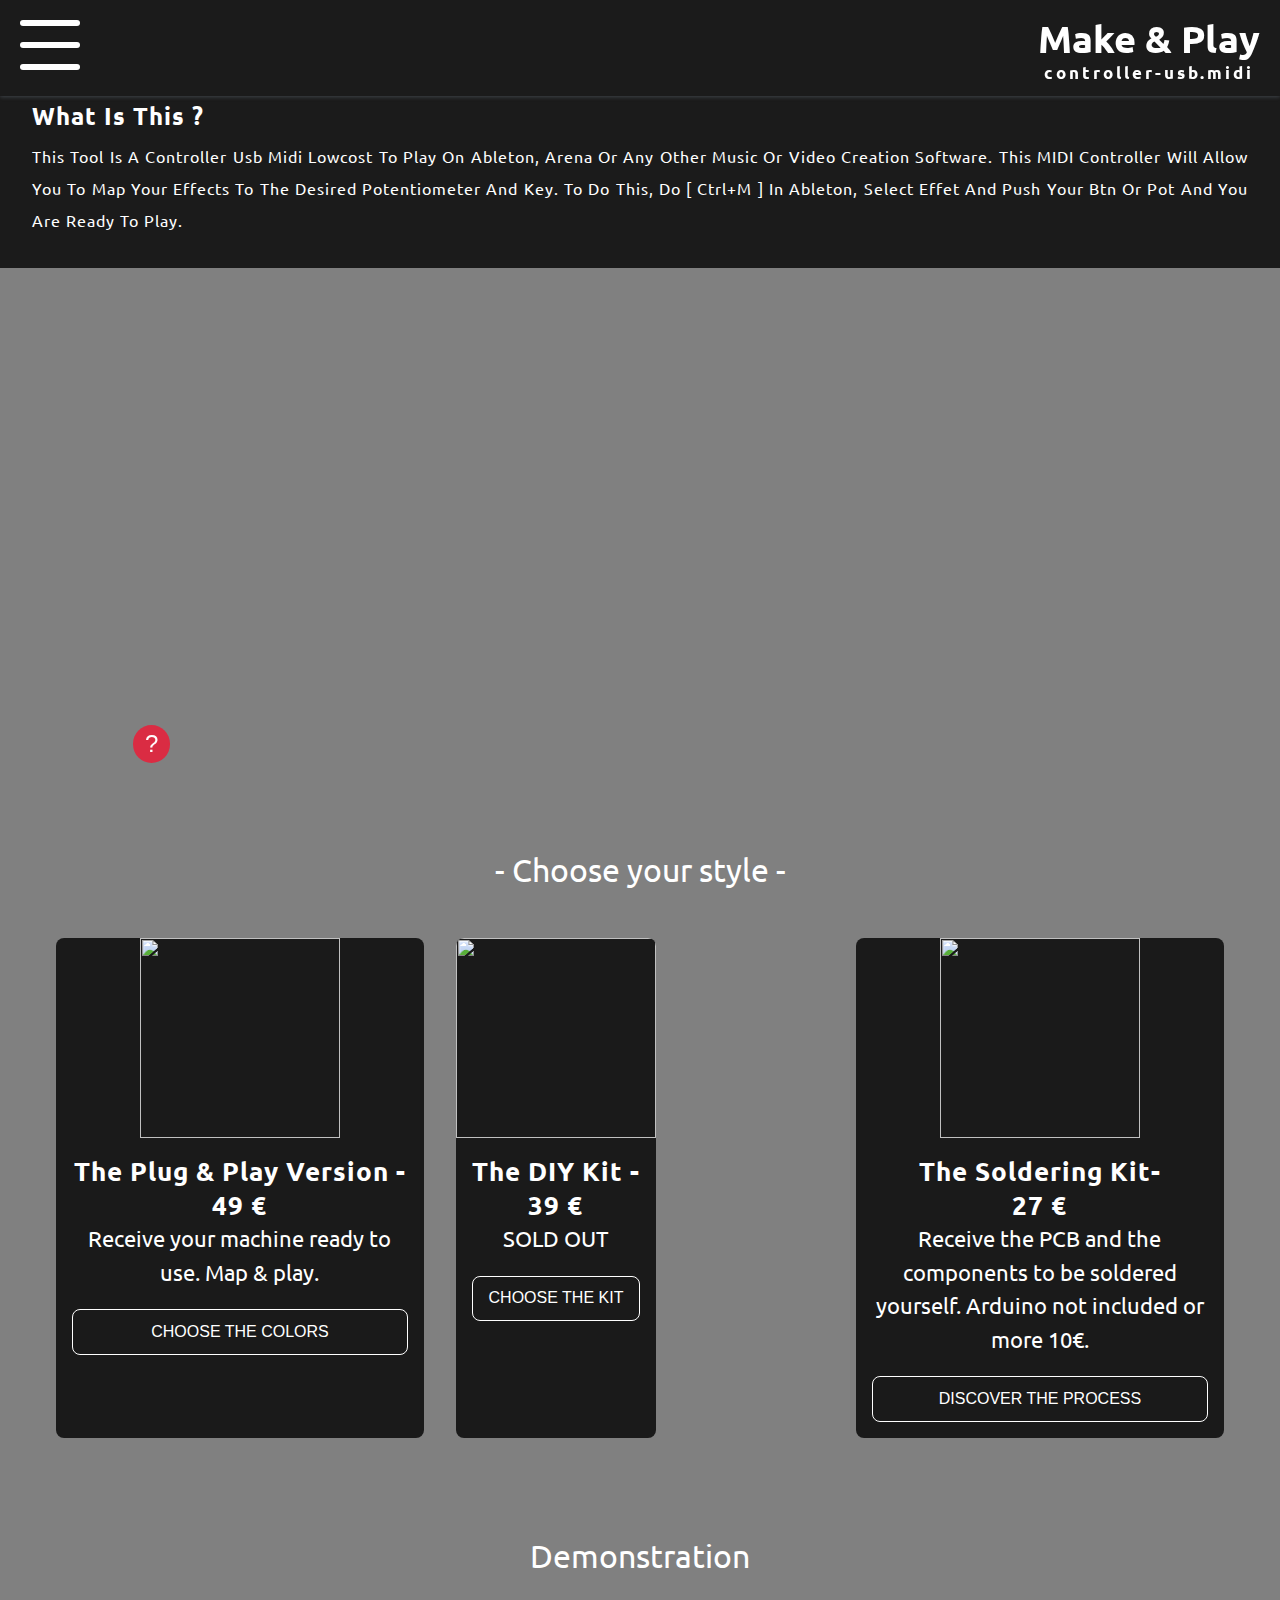
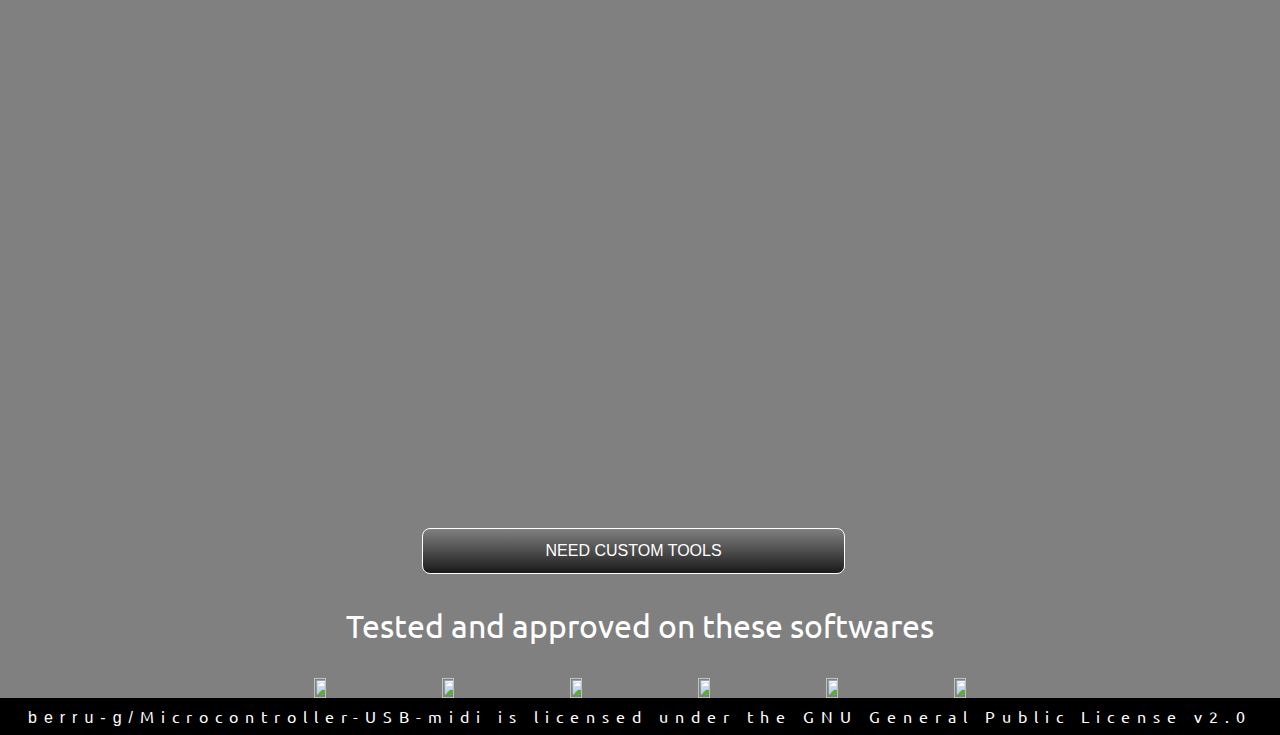
==== index.html @ 0b45d49c "Update index.html" ====
<body>
    <!-- visit me https://berru-g.github.io/Make-Play/
*VIDEO DEMO*in progress* waiting with isaiah ;)
Welcome, FQAQ WYCP VVQR NCAK NQXG ETAR VQIT CRJA JKFF GPOG UUCI GUCP FQVJ GTGC UVGT GIIU LQKP OGJG TGVQ EQPV KPWG VJGC FXGP VWTG JVVR UEQF GRGP KQJN CWVT GRGP RQCA IRB
a clue: [2:4]
or Visit me Github & follow me. /berru-g
-->
    <head>
        <meta charset="UTF-8">
        <title>Make & Play </title>
        <link rel="shortcut icon" href="https://github.com/berru-g/Make-Play/blob/main/src/iconm&p.png?raw=true" />
        <link rel="stylesheet" href="index.css">
    </head>
    <nav>
        <div class="navbar">
            <div class="container nav-container">
                <input class="checkbox" type="checkbox" name="" id="" />
                <div class="hamburger-lines">
                    <span class="line line1"></span>
                    <span class="line line2"></span>
                    <span class="line line3"></span>
                </div>
                <div class="logo">
                    <h2>Make & Play</h2>
                    <h6>controller-usb.midi</h6>
                </div>
                <div class="menu-items">
                    <li><a href="https://github.com/berru-g/Microcontroller-USB-midi/tree/main/Projet-dod-berru">Tools</a></li>
                    <li><a href="https://berru-g.github.io/Make-play-PLAN/">Plans</a></li>
                    <li><a href="https://github.com/berru-g/Microcontroller-USB-midi/pulls">Help me</a></li>
                    <li><a href="#">     </a></li>
                    <li><a href="https://www.tindie.com/products/makeandplay/controller-midi-usb-pcb-kit-or-full-assembly/">Buy via Tindie store</a></li>
                    <li><a href="#">    </a></li>
                    <li><a href="https://www.gnu.org/licenses/old-licenses/gpl-2.0.html">License</a></li>
                    <li><h5>Copyright© Free Software Foundation.</h5></li>
                </div>
            </div>
        </div>
    </nav>
    <div id="presentation">
        <h2 class="intro_title">What is this ?</h2>
        <p class="intro_text">This tool is a controller usb midi lowcost To play on Ableton, Arena or any other music or video creation software.
This MIDI controller will allow you to map your effects to the desired potentiometer and key.
To do this, do [ ctrl+m ] in Ableton, select effet and push your btn or pot and you are ready to play.
        </p>
    </div>
    <div class="sketchfab-embed-wrapper"> <iframe title="        Look at me, turn me, look that style" frameborder="0" allowfullscreen mozallowfullscreen="true" webkitallowfullscreen="true" allow="autoplay; fullscreen; xr-spatial-tracking" xr-spatial-tracking execution-while-out-of-viewport
            execution-while-not-rendered web-share src="https://sketchfab.com/models/e0c4d6fe17a84ecf83df3183d35f394a/embed?autostart=1"> </iframe>
        <p style="font-size: 13px; font-weight: normal; margin: 5px; color: #1b1b1b;"> </p>
    </div>
    <div class="main">
        <span class="tooltip " data-tooltip="A technical problem, a question? Do not hesitate to write us. Our after-sales service will respond to you within 24h. Thank you for your trust. 🖐"><a href="mailto:lea-bruger@outlook.com">?</a></span>
        <h1>- Choose your style -</h1>
        <ul class="cards">
            <li class="cards_item">
                <div class="card">
                    <div class="card_image"><img src="https://github.com/berru-g/Make-Play/blob/main/src/closed.gif?raw=true"></div>
                    <div class="card_content">
                        <h2 class="card_title">The plug & play version - <br>49 €<br></h2>
                        <p class="card_text"> Receive your machine ready to use. Map & play. </p>
                        <a href="https://www.tindie.com/products/makeandplay/controller-midi-usb-pcb-kit-or-full-assembly/"><button class="btn card_btn">choose the colors</button></a>
                    </div>
                </div>
            </li>
            <li class="cards_item">
                <div class="card">
                    <div class="card_image"><img src="https://github.com/berru-g/Make-Play/blob/main/src/dod.gif?raw=true"></div>
                    <div class="card_content">
                        <h2 class="card_title">The DIY kit - <br>39 €<br></h2>
                        <p class="card_text"> SOLD OUT </p>
                        <a href="https://www.tindie.com/products/makeandplay/controller-midi-usb-pcb-kit-or-full-assembly/"><button class="btn card_btn">choose the kit</button></a>
                    </div>
                </div>
            </li>
            <li class="cards_item">
                <div class="card">
                    <div class="card_image"><img src="https://github.com/berru-g/Make-Play/blob/main/src/PCB3D.gif?raw=true"></div>
                    <div class="card_content">
                        <h2 class="card_title">The soldering kit- <br>27 €<br></h2>
                        <p class="card_text">Receive the PCB and the components to be soldered yourself. Arduino not included or more 10€. </p>
                        <a href="https://www.tindie.com/products/makeandplay/controller-midi-usb-pcb-kit-or-full-assembly/"><button class="btn card_btn">discover the process</button></a>
                    </div>
                </div>
            </li>
        </ul>
    </div>
    <h1>Demonstration</h1>
    <iframe width="80%" height="auto" src="https://youtu.be/2Fws0yvWpqk" title="YouTube video demo" frameborder="0" allow="accelerometer; autoplay; clipboard-write; encrypted-media; gyroscope; picture-in-picture" allowfullscreen></iframe>
    <button class="custom-btn">need custom tools</div><a href="https://www.tindie.com/store/makeandplay/"></button></a>

    <h1>Tested and approved on these softwares</h1>
    <div id="software">
        <img id="soft" width="10%" src="https://upload.wikimedia.org/wikipedia/fr/0/06/NewAbletonLogo.png" />
        <img id="soft" width="10%" src="https://ih1.redbubble.net/image.2945147298.2832/poster,504x498,f8f8f8-pad,600x600,f8f8f8.jpg" />
        
            <img id="soft" width="10%" src="https://m.thaiware.com/upload_misc/shop/2021_10/thumbnails/2257_2110081125394f.png" />
        
        <img id="soft" width="10%" src="https://upload.wikimedia.org/wikipedia/commons/b/bf/Ableton_Live_logo.png" />
        <img id="soft" width="10%" src="https://i.redd.it/meg6nawssnb01.jpg" />
        <img id="soft" width="10%" src="https://encrypted-tbn0.gstatic.com/images?q=tbn:ANd9GcQCqOoFJtw9Eh6LcCaWXtm2DPwe6-MV_OSCUXjBqGaUQ2K_G8reVAY1SOLlAxvX_Y5poqk&usqp=CAU" />
    </div>
</body>
<footer>
    <p><a href="https://www.github.com/berru-g">berru-g/</a>Microcontroller-USB-midi is licensed under the GNU General Public License v2.0</p>
</footer>
---- index.css ----
/* menu */

@import url('https://fonts.googleapis.com/css?family=Ubuntu:400,700');
* {
    margin: 0;
    padding: 0;
    box-sizing: border-box;
}

root {
    --text-color: #ffffff;
    --back-color: #808080;
    --hover-color: #e8362c;
    --cards-color: #2473ea;
}

body {
    background-color: #808080;
    font-family: 'ubuntu';
    text-align: center;
}

.container {
    max-width: 1850px;
    width: 100%;
    margin: auto;
}

.navbar {
    width: 100%;
  height:6em;
    box-shadow: 0 1px 4px #92a1b04f;
    z-index: 10;
    background-color: #1b1b1b;
    /*#118ab2*/
    position: fixed;
    top: 0;
    left: 0;
}

.nav-container {
    display: flex;
    justify-content: space-around;
    align-items: center;
    height: 100%;
}

.navbar .menu-items {
    display: flex;
    background-color: #1b1b1b;
}

.navbar .nav-container li {
    list-style: none;
}

.navbar .nav-container a {
    text-decoration: none;
    color: #ffffff;
    background-color: #1b1b1b;
    font-weight: 500;
    font-size: 2.4rem;
    padding: 0.7rem;
}

.navbar .nav-container a:hover {
    color: #ffef00;
}

.nav-container {
    display: block;
    position: relative;
    height: 60px;
}

.nav-container .checkbox {
    position: absolute;
    display: block;
    height: 100px;
    width: 550px;
    top: 20px;
    left: 20px;
    z-index: 5;
    opacity: 0;
    cursor: pointer;
}

.nav-container .hamburger-lines {
    display: block;
    height: 50px;
    width: 60px;
    position: absolute;
    top: 20px;
    left: 20px;
    z-index: 2;
    display: flex;
    flex-direction: column;
    justify-content: space-between;
}

.nav-container .hamburger-lines .line {
    display: block;
    height: 6px;
    width: 100%;
    border-radius: 10px;
    background: white;
}

.nav-container .hamburger-lines .line1 {
    transform-origin: 0% 0%;
    transition: transform 0.4s ease-in-out;
}

.nav-container .hamburger-lines .line2 {
    transition: transform 0.2s ease-in-out;
}

.nav-container .hamburger-lines .line3 {
    transform-origin: 0% 100%;
    transition: transform 0.4s ease-in-out;
}

.navbar .menu-items {
    padding-top: 120px;
    /*    box-shadow: inset 0 0 2000px #ffffff;
*/
    height: 100vh;
    width: 25%;
    transform: translate(-150%);
    display: flex;
    flex-direction: column;
    margin-left: 0px;
    padding-left: -100px;
    transition: transform 0.4s ease-in-out;
    text-align: left;
}

.navbar .menu-items li {
    margin-bottom: 1.2rem;
    font-size: 1.5rem;
    font-weight: 500;
}

.logo {
    position: absolute;
    top: 15px;
    right: 20px;
    font-size: 1.6rem;
    color: white;
}

h6 {
    letter-spacing: 3px;
    margin-top: 0px;
}

.nav-container input[type="checkbox"]:checked~.menu-items {
    transform: translateX(0);
}

.nav-container input[type="checkbox"]:checked~.hamburger-lines .line1 {
    transform: rotate(24deg);
}

.nav-container input[type="checkbox"]:checked~.hamburger-lines .line2 {
    display: none;
}

.nav-container input[type="checkbox"]:checked~.hamburger-lines .line3 {
    transform: rotate(-24deg);
}

.nav-container input[type="checkbox"]:checked~.logo {
     color:grey;
  
}

h5{
  color: grey;
  margin-bottom:90%;
  font-size:0.4em;
  margin-left: 15px;
}
h5:hover{
  color:white;
}
/* -------FIN DU MENU ----------------------------------------------------------------------------*/

#presentation {
    align-items: center;
    Padding: 0.5em;
    margin-top: 60px;
    width: 100%;
    color: #ffffff;
    font-weight: 950;
    letter-spacing: 1px;
    text-transform: capitalize;
    margin: px;
    background-color: #1b1b1b;
    text-align: justify;
    line-height: 2;
    padding: 2em;
    font-weight: 400;
    z-index: 1;
}

iframe {
    margin-top: 0px;
    width: 100%;
    height: 500px;
    z-index: -20;
}

a {
    text-decoration: none;
    color: #fffcfc;
    font-family: 'Gill Sans', 'Gill Sans MT', Calibri, 'Trebuchet MS', sans-serif;
}

a:hover {
    color: #002366;
}

.main {
    max-width: 1200px;
    margin: 50 auto;
    z-index: 15;
}

h1 {
    padding: 1em;
    font-size: 32px;
    font-weight: 400;
    text-align: center;
    color: white;
    font-family: 'Ubuntu';
}

.tooltip {
    position: fixed;
    background: #da2c43;
    padding: 5px 12px;
    margin: 5px;
    font-size: 24px;
    border-radius: 100%;
    color: #FFF;
    left: 10%;
    top: 80%;
    z-index: 4;
}

.tooltip:before,
.tooltip:after {
    position: absolute;
    content: '';
    opacity: 0;
    transition: all 0.4s ease;
}

.tooltip:before {
    border-width: 10px 8px 0 8px;
    border-style: solid;
    border-color: #ffef00;
    border-radius: 50%;
    top: -15px;
    transform: translateY(20px);
}

.tooltip:after {
    content: attr(data-tooltip);
    background: #002366;
    /* background: linear-gradient(to top , #ffd166 10%, #9e9eff 100%);*/
    width: 160px;
    height: 100px;
    font-size: 13px;
    font-weight: 300;
    top: -140px;
    left: -10px;
    padding: 10px;
    border-radius: 5px;
    letter-spacing: 1px;
    transform: translateY(-20px);
}

.tooltip:hover::before,
.tooltip:hover::after {
    opacity: 1;
    transform: translateY(-10px);
}


/*-----problemos or only more 'éà---------*/

img {
    height: 200px;
    max-width: 100%;
    vertical-align: middle;
}

.btn {
    color: #ffffff;
    padding: 0.8rem;
    font-size: 1rem;
    text-transform: uppercase;
    border-radius: 0.5em;
    font-weight: 400;
    display: block;
    width: 100%;
    cursor: pointer;
    border: 1px solid #ffffff;
    background: transparent;
}

.btn:hover {
    background-color: #ffffff1f;
}

.cards {
    display: flex;
    flex-wrap: wrap;
    list-style: none;
    margin: 0;
    padding: 0;
}

.cards_item {
    display: flex;
    padding: 1rem;
}

@media (min-width: 40rem) {
    .cards_item {
        width: 66.66%;
    }
}

@media (min-width: 56rem) {
    .cards_item {
        width: 33.3333%;
    }
}

.card {
    background-color: #1a1a1a;
    border-radius: 0.5em;
    display: flex;
    flex-direction: column;
    overflow: hidden;
}

.card_content {
    padding: 1rem;
    /*        background: linear-gradient(to top #073b4c, #ffd166 40%, #9e9eff 100%);*/
    margin: 0px;
    background-color: transparent;
}

.card_title {
    color: white;
    font-size: 1.6rem;
    font-weight: 700;
    letter-spacing: 1px;
    text-transform: capitalize;
    margin: 0px;
}

.card_text {
    color: #ffffff;
    font-size: 1.4rem;
    line-height: 1.5;
    margin-bottom: 1.25rem;
    font-weight: 400;
}
/* need custom tool ?-----------------------*/
.custom-btn {
  margin-left:33%;
  margin-top:20px;
    color: #ffffff;
    padding: 0.8rem;
    font-size: 1rem;
   cursor: pointer;
    transition: all 0.3s ease;
    position: relative;
    display: inline-block;
    text-transform: uppercase;
    border-radius: 0.5em;
    font-weight: 400;
    display: block;
    width: 33%;
    cursor: pointer;
    border: 1px solid #ffffff;
    background: #1A1A1A;
      background: linear-gradient(0deg, #1A1A1A 0%, transparent 100%);
  overflow: hidden;
  }
.custom-btn:hover {
    text-decoration: none;
    color: #fff;
}
.custom-btn:before {
    position: absolute;
    content: '';
    display: inline-block;
    top: -180px;
    left: 0;
    width: 50px;
    height: 100%;
    background-color: #fff;
    animation: shiny-btn1 3s ease-in-out infinite;
}
.custom-btn:hover{
  opacity: .7;
}
.custom-btn:active{
  box-shadow:  4px 4px 6px 0 rgba(255,255,255,.3),
              -4px -4px 6px 0 rgba(116, 125, 136, .2), 
    inset -4px -4px 6px 0 rgba(255,255,255,.2),
    inset 4px 4px 6px 0 rgba(0, 0, 0, .2);
}
@-webkit-keyframes shiny-btn1 {
    0% { -webkit-transform: scale(0) rotate(45deg); opacity: 0; }
    80% { -webkit-transform: scale(0) rotate(45deg); opacity: 0.5; }
    81% { -webkit-transform: scale(4) rotate(45deg); opacity: 1; }
    100% { -webkit-transform: scale(50) rotate(45deg); opacity: 0; }
}
#software {
    width: 100%;
    display: flex;
    justify-content: center;
}

#soft {
    max-width: 200px;
    height: auto;
}

footer {
    padding: 0.5em;
    text-decoration: wavy;
    width: 100%;
    height: auto;
    position: absolute;
    background-color: black;
    text-align: center;
    color: #fffcfc;
    letter-spacing: 7px;
}


/* penser à commit le custom des stat!
primary : {
    custom_title : Github activity ,
    title_color : "086788" ,
    icon_color : "dd1c1a" ,
    text_color : "06aed5" ,
    bg_color : "fff1d0" , 
    hide_border : "true" ,
    } ,
&custom_title=Github activity&title_color=086788&icon_color=dd1c1a&text_color=06aed5&bg_color=fff1d0&hide_border=true&include_all_commits=true
*/
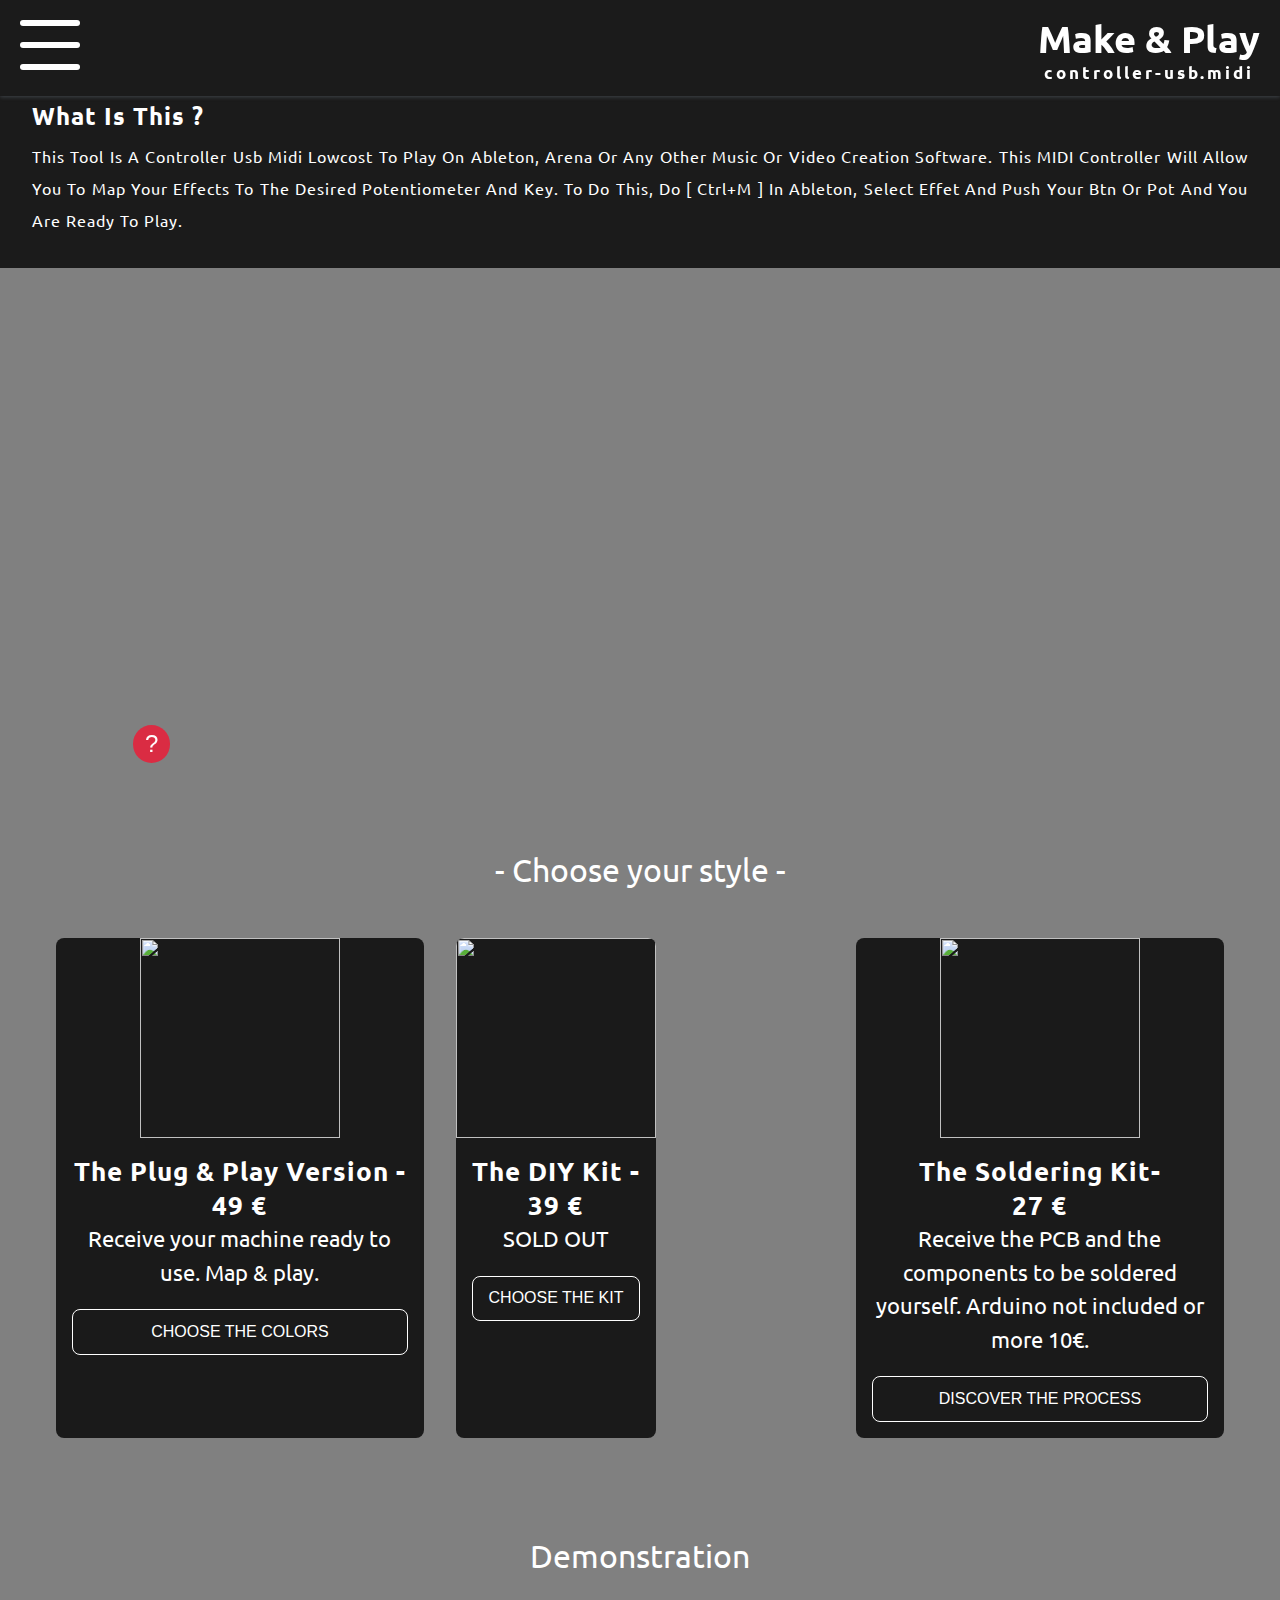
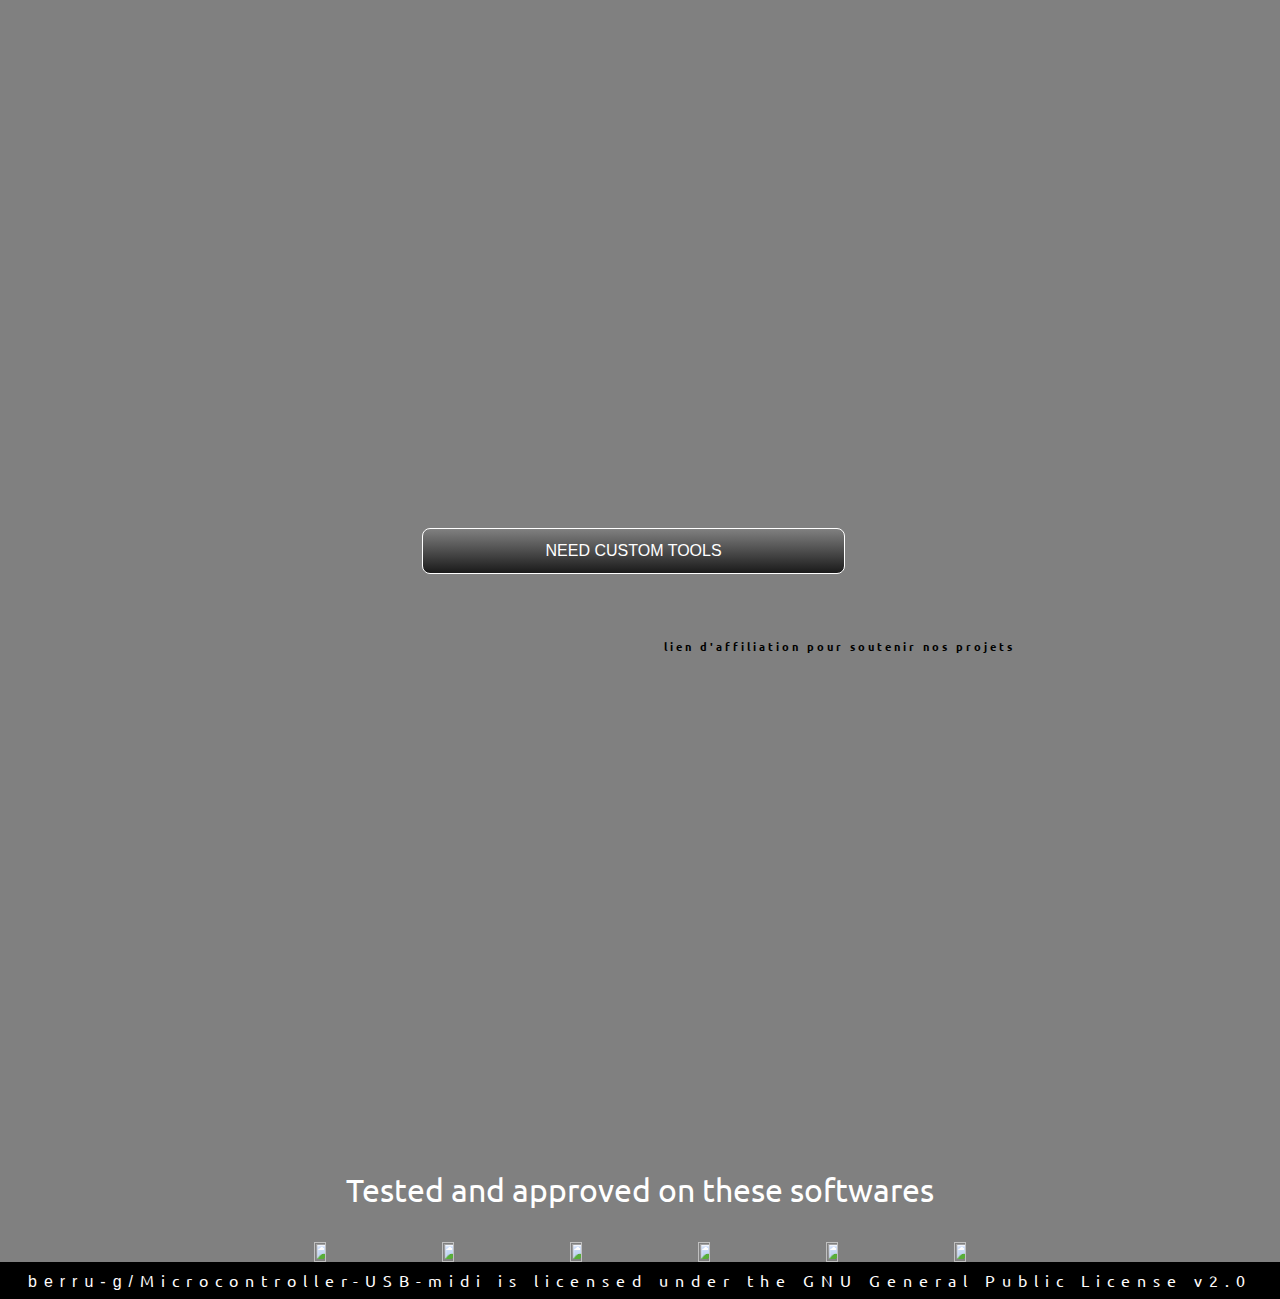
==== commit 184b6171: "Update index.html" ====
--- a/index.html
+++ b/index.html
@@ -85,8 +85,19 @@
         </ul>
     </div>
     <h1>Demonstration</h1>
-    <iframe width="80%" height="auto" src="https://youtu.be/2Fws0yvWpqk" title="YouTube video demo" frameborder="0" allow="accelerometer; autoplay; clipboard-write; encrypted-media; gyroscope; picture-in-picture" allowfullscreen></iframe>
-    <button class="custom-btn">need custom tools</div><a href="https://www.tindie.com/store/makeandplay/"></button></a>
+<iframe width="560" height="315" src="https://www.youtube.com/embed/2Fws0yvWpqk" title="YouTube video player" frameborder="0" allow="accelerometer; autoplay; clipboard-write; encrypted-media; gyroscope; picture-in-picture; web-share" allowfullscreen></iframe>    <button class="custom-btn">need custom tools</div><a href="https://www.tindie.com/store/makeandplay/"></button></a>
+
+<div id="pub">
+    <div>    
+        <iframe src="https://rcm-eu.amazon-adsystem.com/e/cm?o=8&p=20&l=ur1&category=music&banner=09PMJB75SARGF8TWNXR2&f=ifr&linkID=6eea6ab41a9f84f752b45bf88cf15eff&t=makeandplay24-21&tracking_id=makeandplay24-21" width="120" height="90" scrolling="no" border="0" marginwidth="0" style="border:none;" frameborder="0" sandbox="allow-scripts allow-same-origin allow-popups allow-top-navigation-by-user-activation"></iframe>
+    </div>
+
+    <div>    
+        <iframe src="https://rcm-eu.amazon-adsystem.com/e/cm?o=8&p=48&l=ur1&category=music&banner=0VTVSW4BDE2C2N61DWR2&f=ifr&linkID=10938c12329f7ccf47a296447d52373e&t=makeandplay24-21&tracking_id=makeandplay24-21" width="728" height="90" scrolling="no" border="0" marginwidth="0" style="border:none;" frameborder="0" sandbox="allow-scripts allow-same-origin allow-popups allow-top-navigation-by-user-activation"></iframe>
+    </div>
+    <h6>lien d'affiliation pour soutenir nos projets</h6>
+</div>
+
 
     <h1>Tested and approved on these softwares</h1>
     <div id="software">
--- a/index.css
+++ b/index.css
@@ -371,6 +371,12 @@
     margin-bottom: 1.25rem;
     font-weight: 400;
 }
+#pub{
+    display: flex;
+    flex-direction: row;
+    margin-left: 5%;
+    margin-top: 5%;
+}
 /* need custom tool ?-----------------------*/
 .custom-btn {
   margin-left:33%;
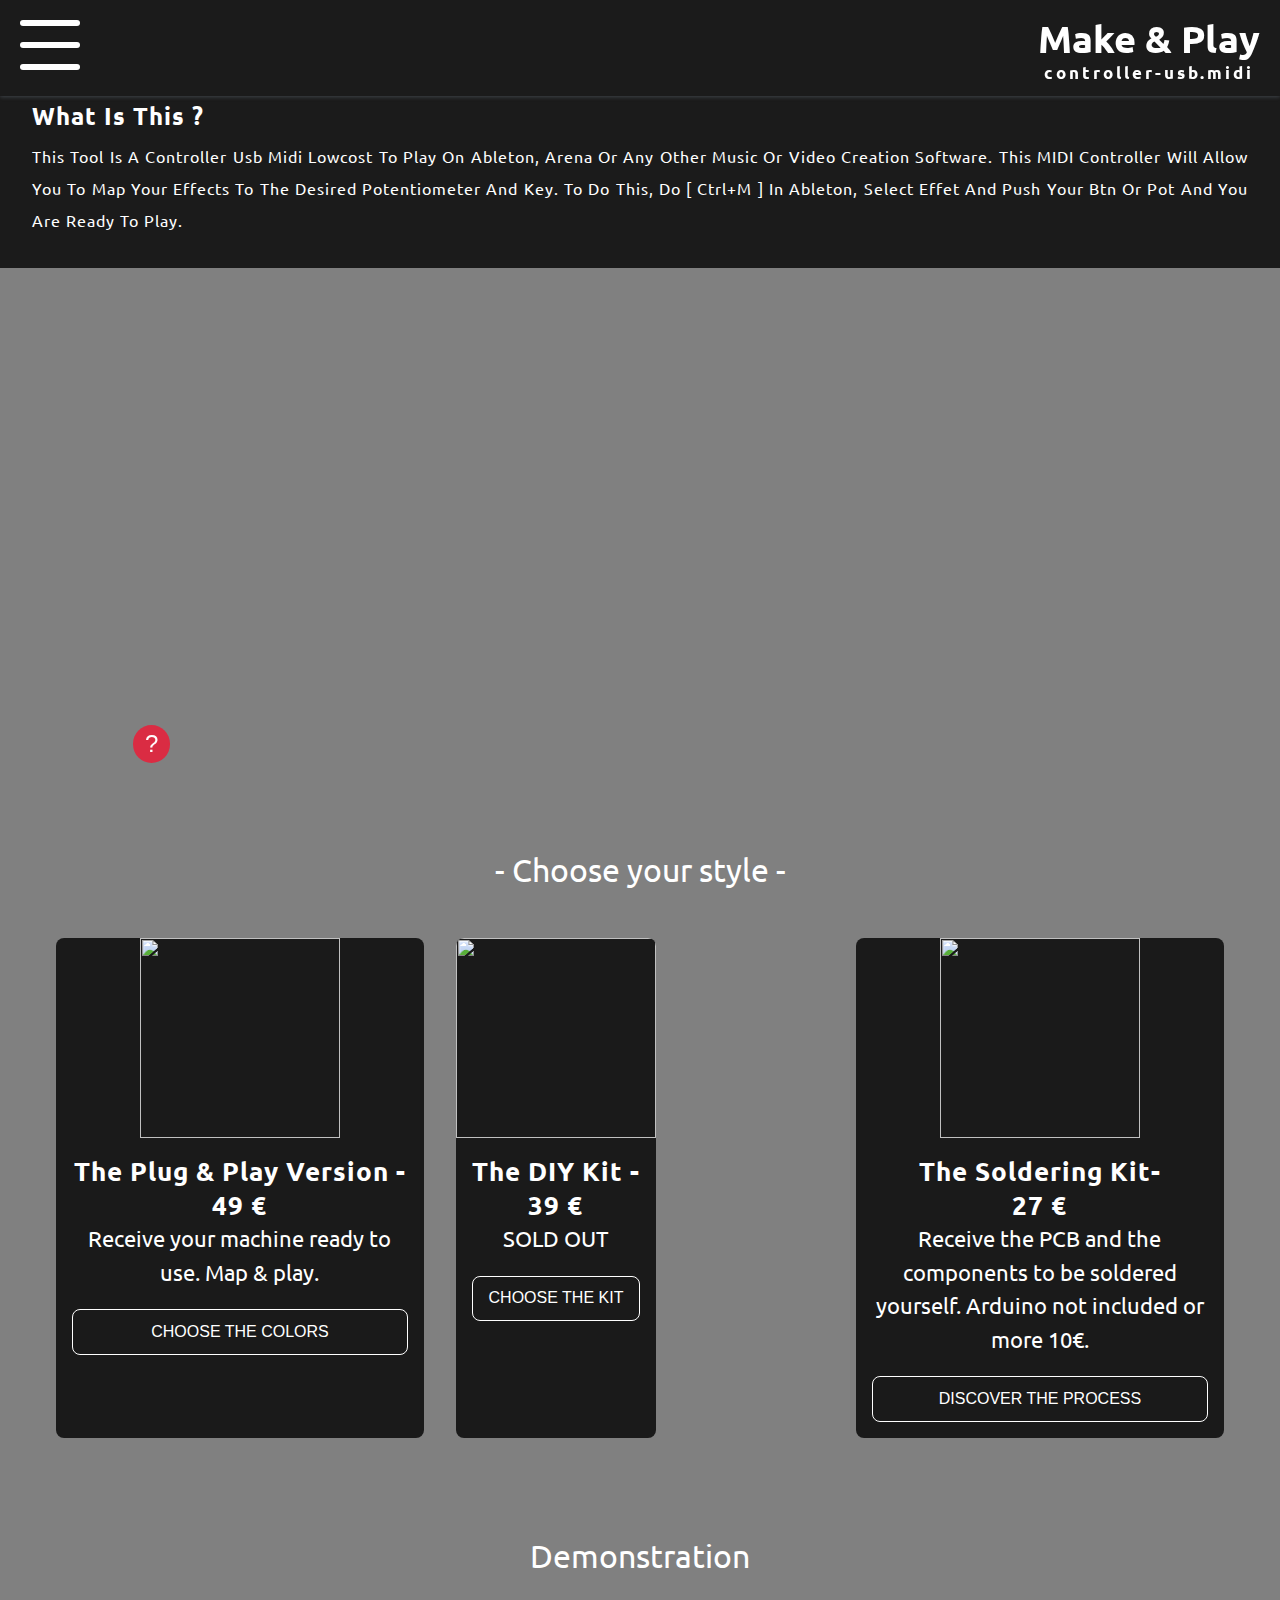
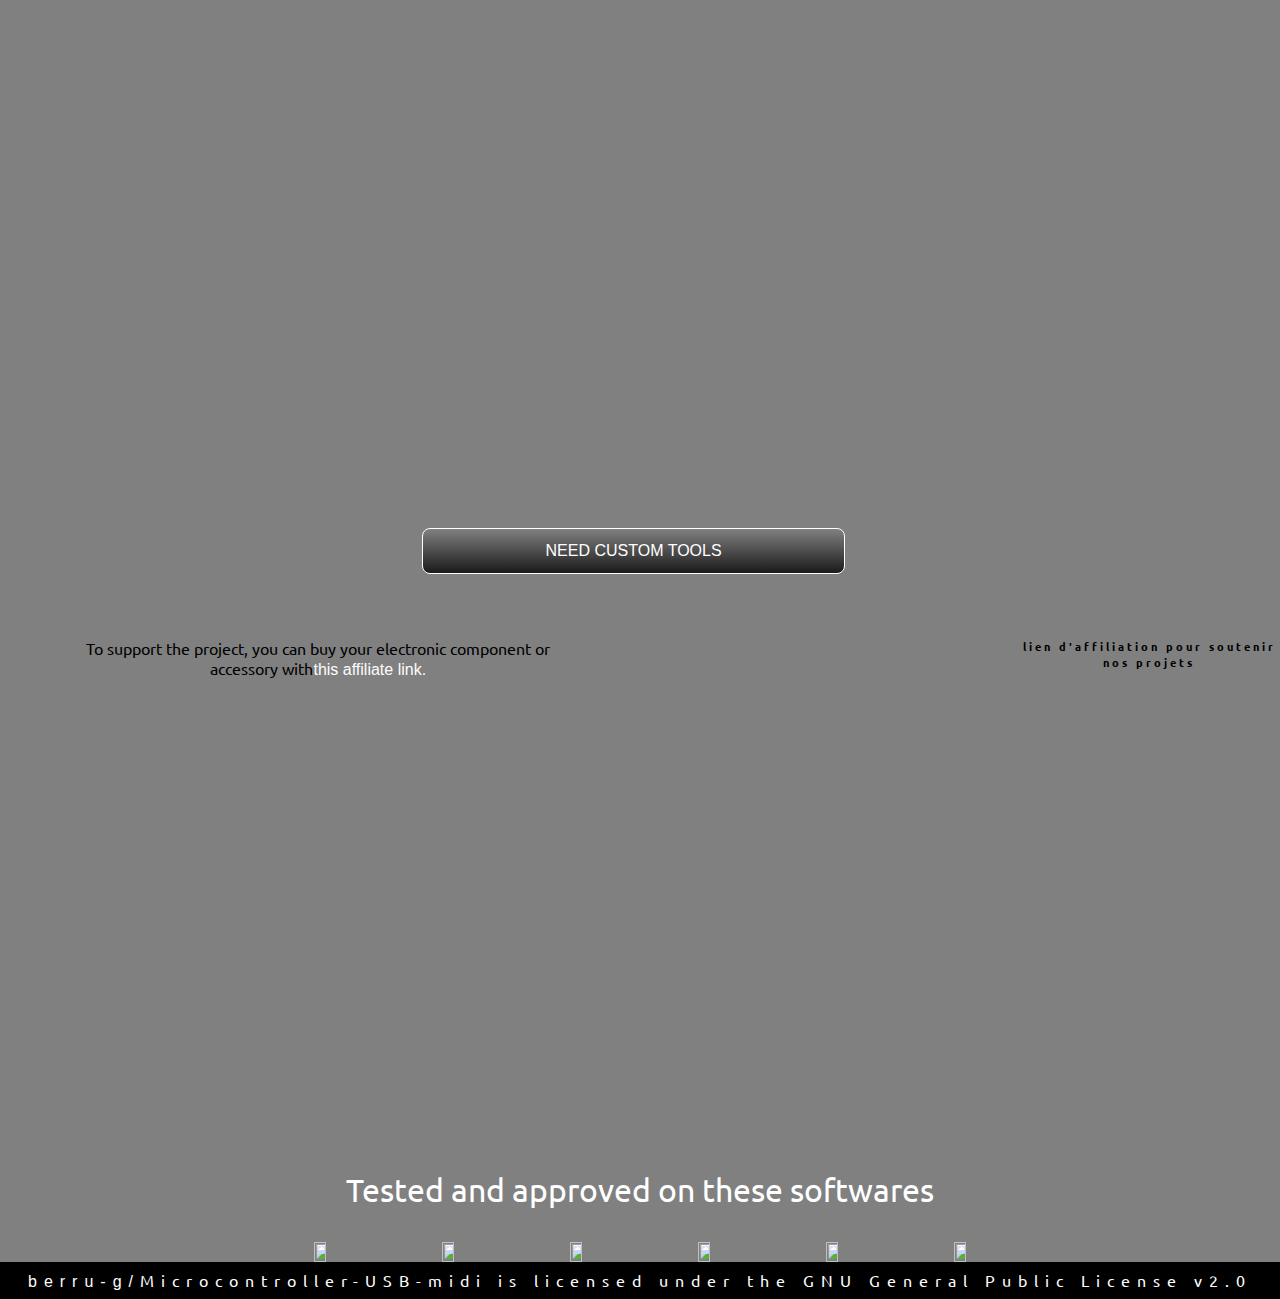
==== commit 4abdd8aa: "l-a az" ====
--- a/index.html
+++ b/index.html
@@ -8,8 +8,21 @@
     <head>
         <meta charset="UTF-8">
         <title>Make & Play </title>
+        <meta name="contrôleur midi " content="Contrôleur DAW made in Nantes">
+  <meta name="keywords" content="Interface USB, Contrôleur MIDI universel,Contrôleur DAW, MIDI, DIY, made in France">
         <link rel="shortcut icon" href="https://github.com/berru-g/Make-Play/blob/main/src/iconm&p.png?raw=true" />
         <link rel="stylesheet" href="index.css">
+        
+<!-- Google tag (gtag.js) -->
+<script async src="https://www.googletagmanager.com/gtag/js?id=G-1Z1V2M1VJ2"></script>
+<script>
+  window.dataLayer = window.dataLayer || [];
+  function gtag(){dataLayer.push(arguments);}
+  gtag('js', new Date());
+
+  gtag('config', 'G-1Z1V2M1VJ2');
+</script>
+
     </head>
     <nav>
         <div class="navbar">
@@ -88,6 +101,7 @@
 <iframe width="560" height="315" src="https://www.youtube.com/embed/2Fws0yvWpqk" title="YouTube video player" frameborder="0" allow="accelerometer; autoplay; clipboard-write; encrypted-media; gyroscope; picture-in-picture; web-share" allowfullscreen></iframe>    <button class="custom-btn">need custom tools</div><a href="https://www.tindie.com/store/makeandplay/"></button></a>
 
 <div id="pub">
+    <p>To support the project, you can buy your electronic component or accessory with<a href="https://amzn.to/3XFznCa">this affiliate link.</a></p>
     <div>    
         <iframe src="https://rcm-eu.amazon-adsystem.com/e/cm?o=8&p=20&l=ur1&category=music&banner=09PMJB75SARGF8TWNXR2&f=ifr&linkID=6eea6ab41a9f84f752b45bf88cf15eff&t=makeandplay24-21&tracking_id=makeandplay24-21" width="120" height="90" scrolling="no" border="0" marginwidth="0" style="border:none;" frameborder="0" sandbox="allow-scripts allow-same-origin allow-popups allow-top-navigation-by-user-activation"></iframe>
     </div>
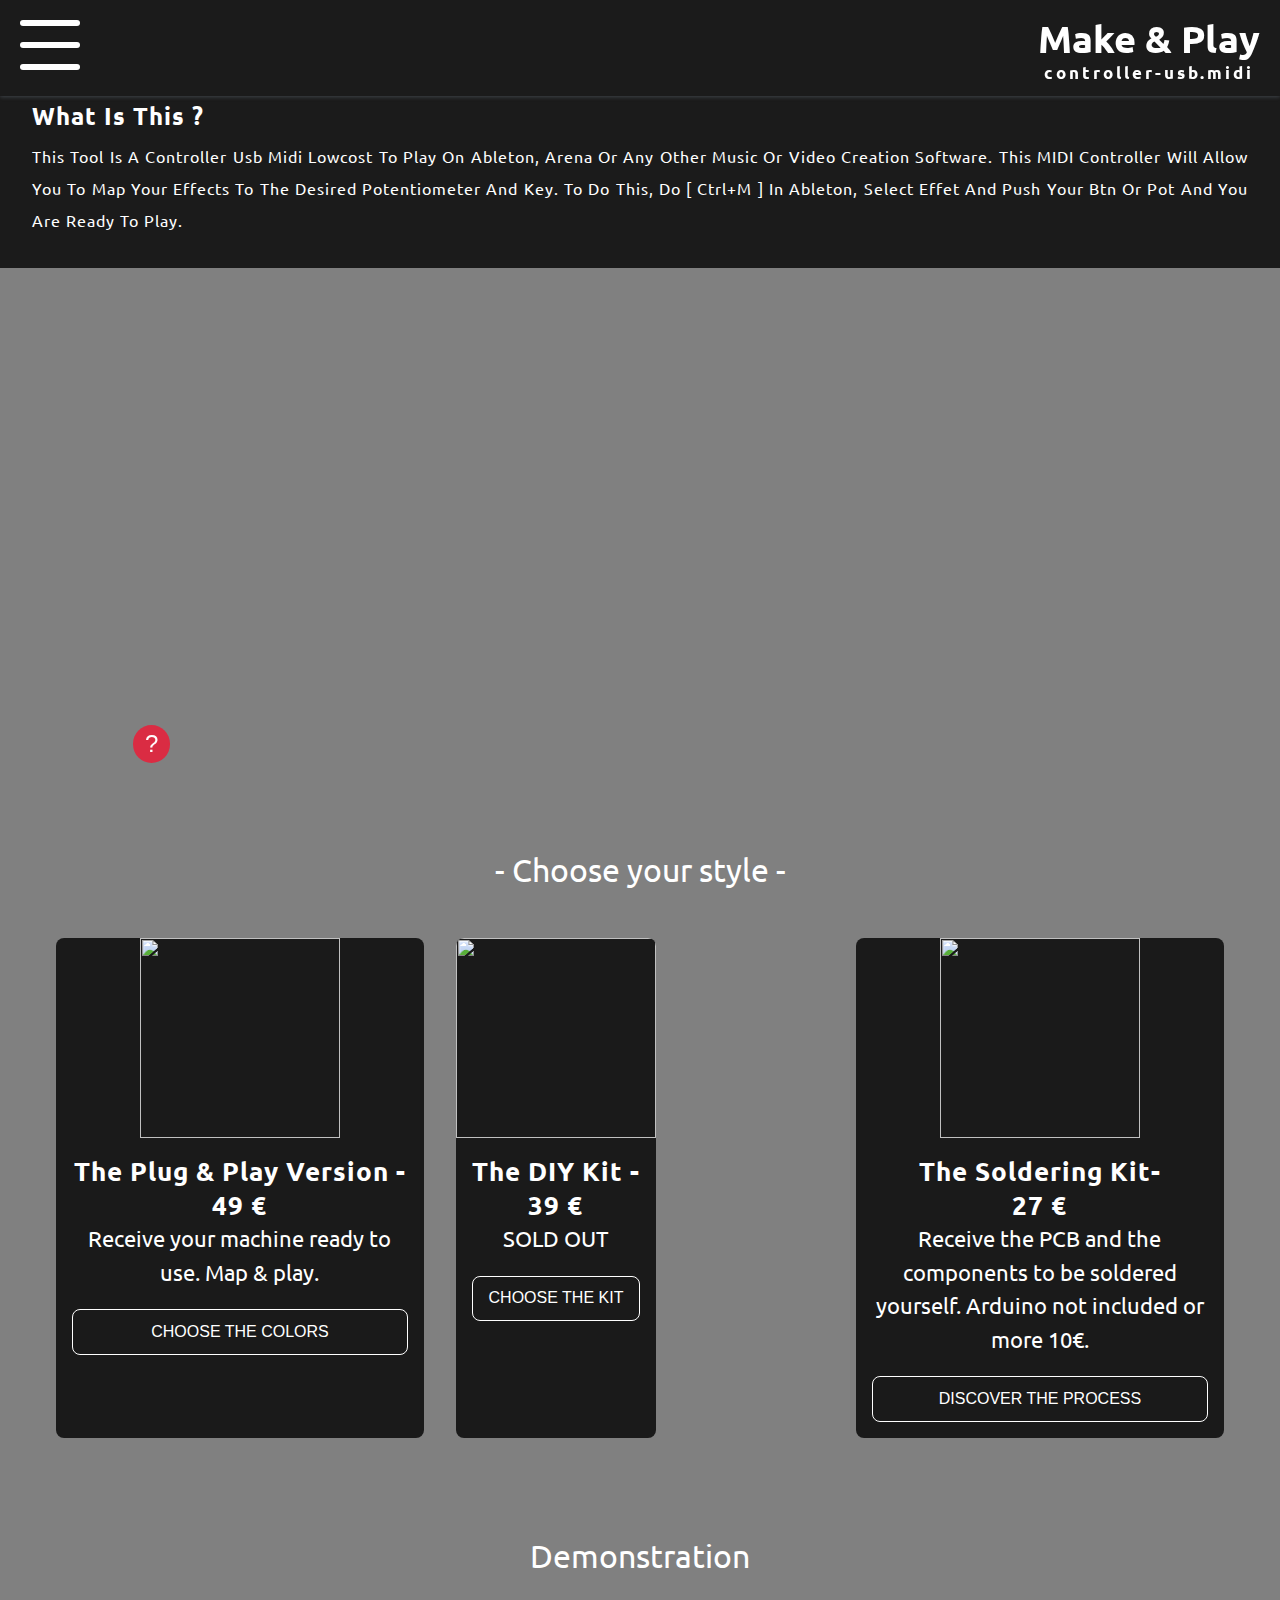
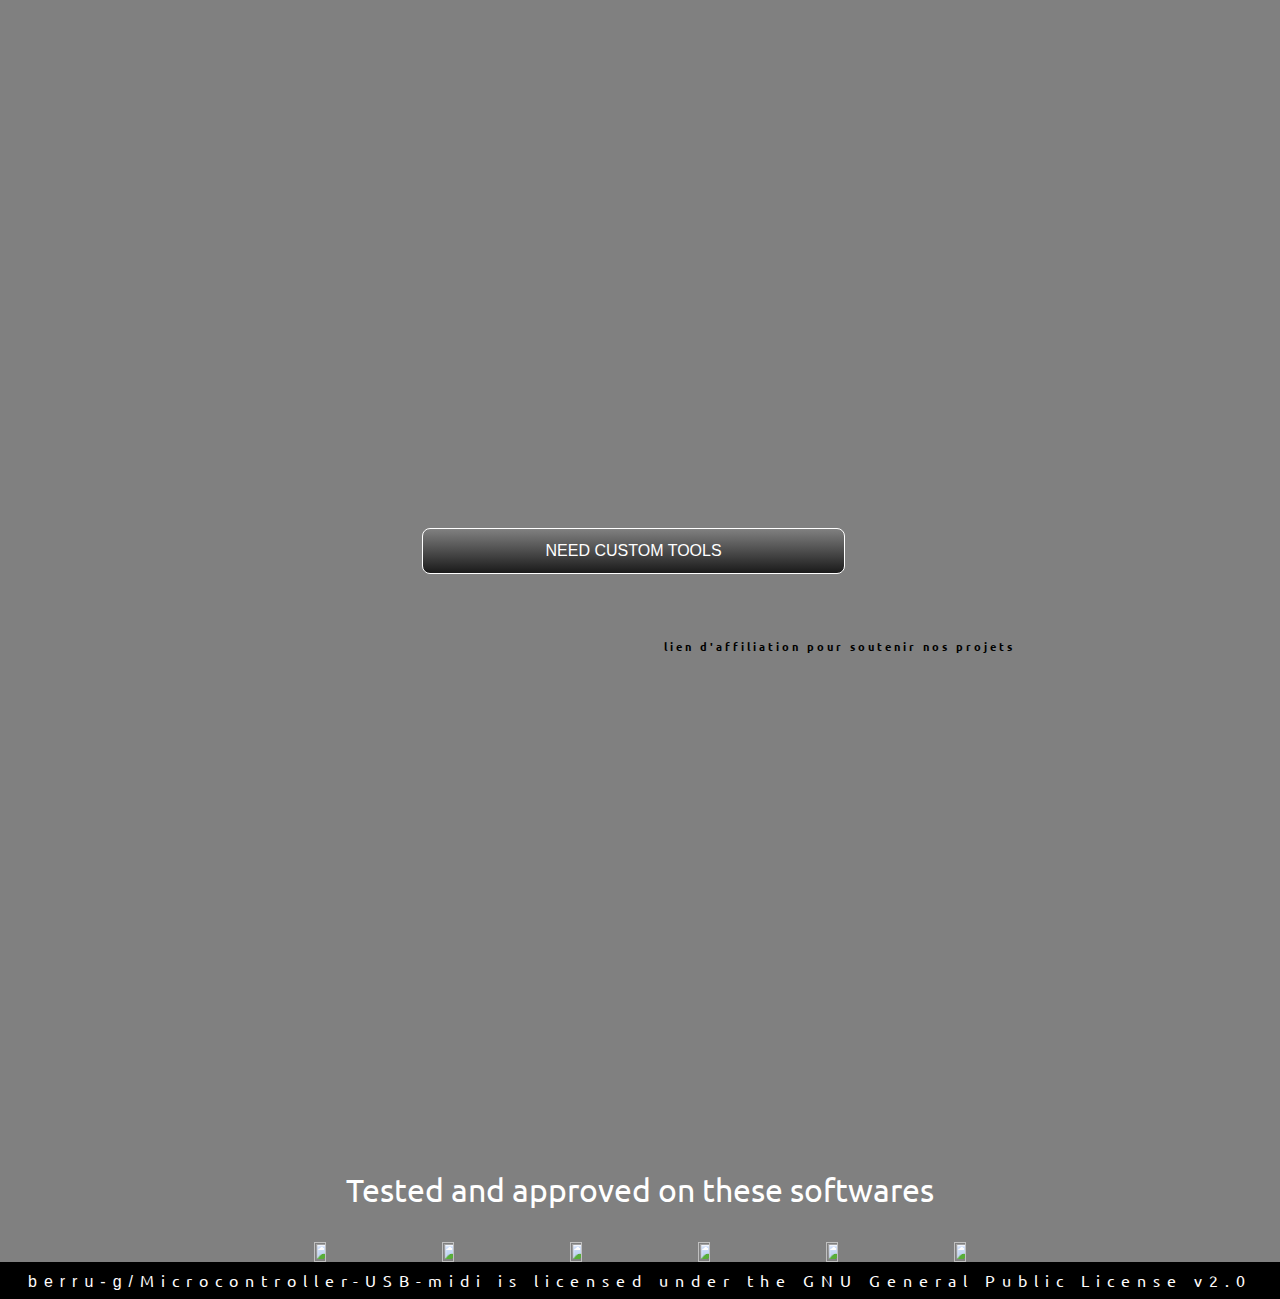
==== commit fc749f63: "Update index.html" ====
--- a/index.html
+++ b/index.html
@@ -101,7 +101,6 @@
 <iframe width="560" height="315" src="https://www.youtube.com/embed/2Fws0yvWpqk" title="YouTube video player" frameborder="0" allow="accelerometer; autoplay; clipboard-write; encrypted-media; gyroscope; picture-in-picture; web-share" allowfullscreen></iframe>    <button class="custom-btn">need custom tools</div><a href="https://www.tindie.com/store/makeandplay/"></button></a>
 
 <div id="pub">
-    <p>To support the project, you can buy your electronic component or accessory with<a href="https://amzn.to/3XFznCa">this affiliate link.</a></p>
     <div>    
         <iframe src="https://rcm-eu.amazon-adsystem.com/e/cm?o=8&p=20&l=ur1&category=music&banner=09PMJB75SARGF8TWNXR2&f=ifr&linkID=6eea6ab41a9f84f752b45bf88cf15eff&t=makeandplay24-21&tracking_id=makeandplay24-21" width="120" height="90" scrolling="no" border="0" marginwidth="0" style="border:none;" frameborder="0" sandbox="allow-scripts allow-same-origin allow-popups allow-top-navigation-by-user-activation"></iframe>
     </div>
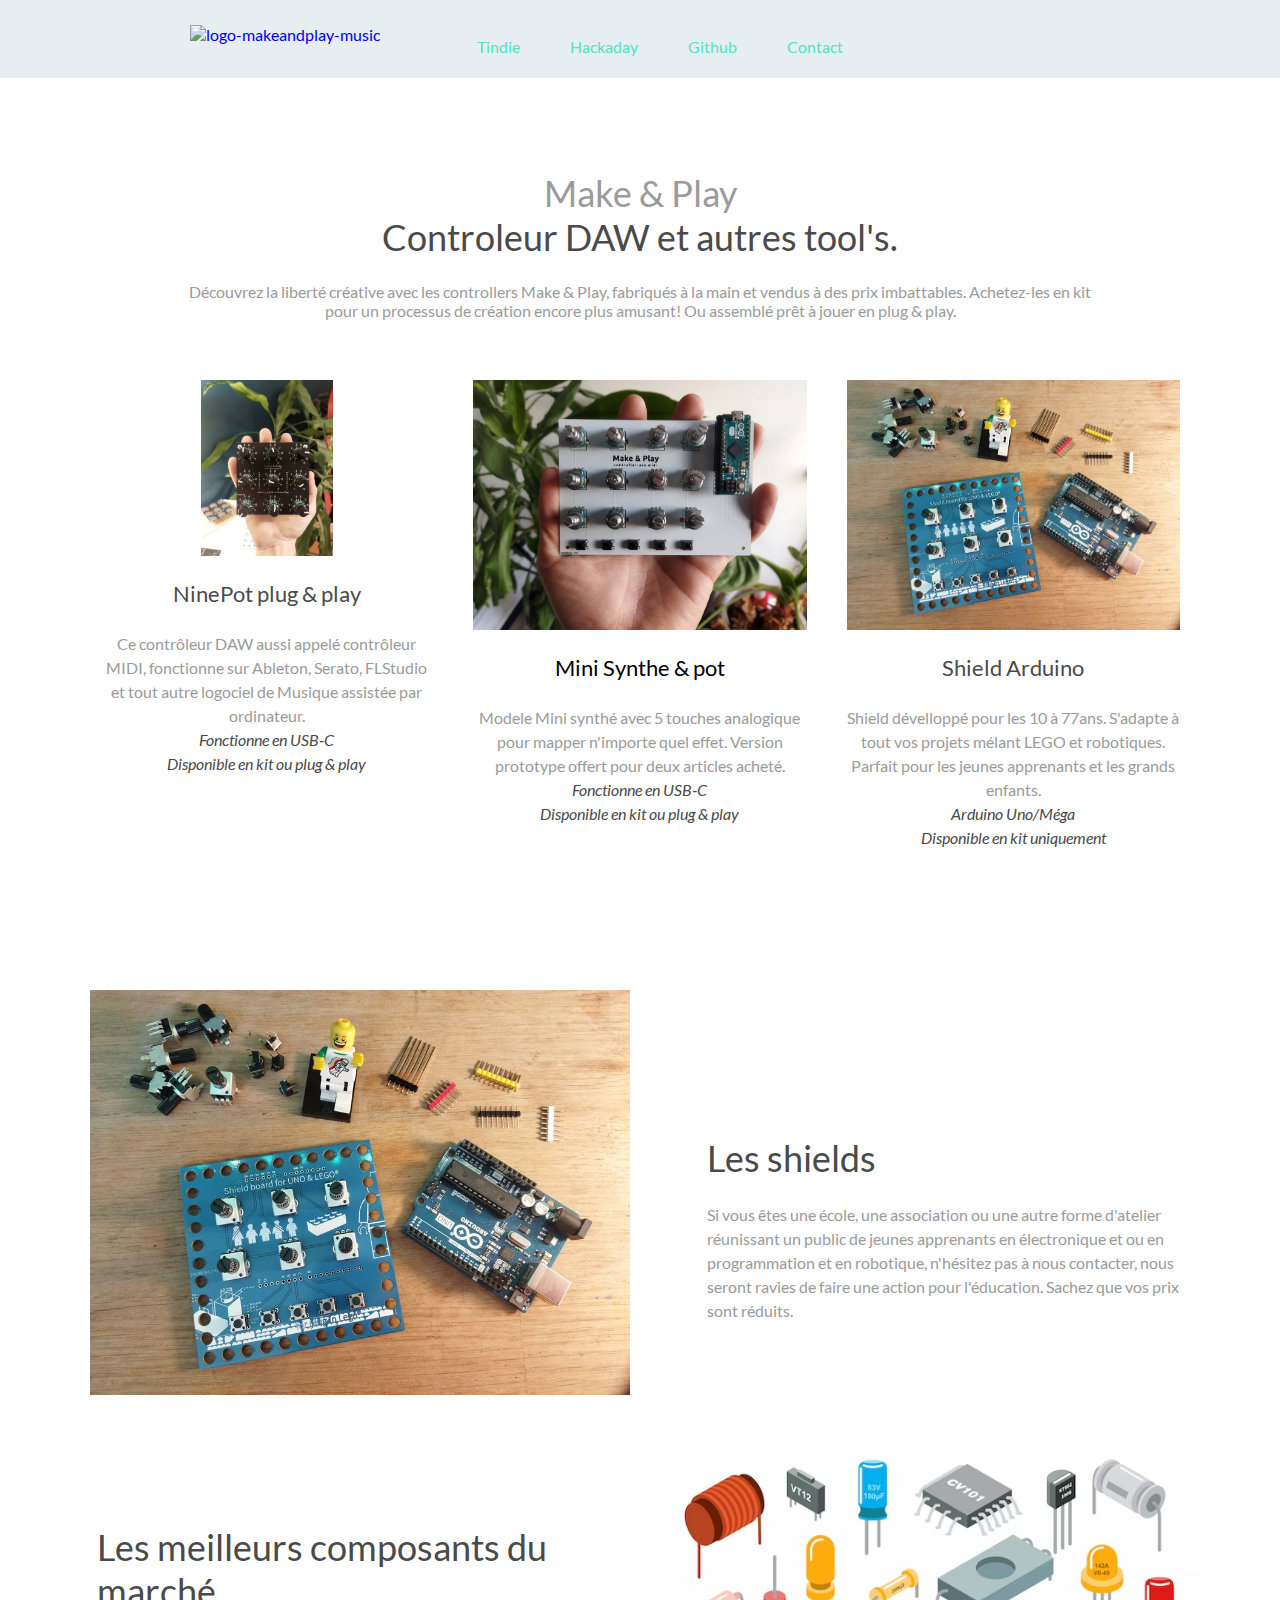
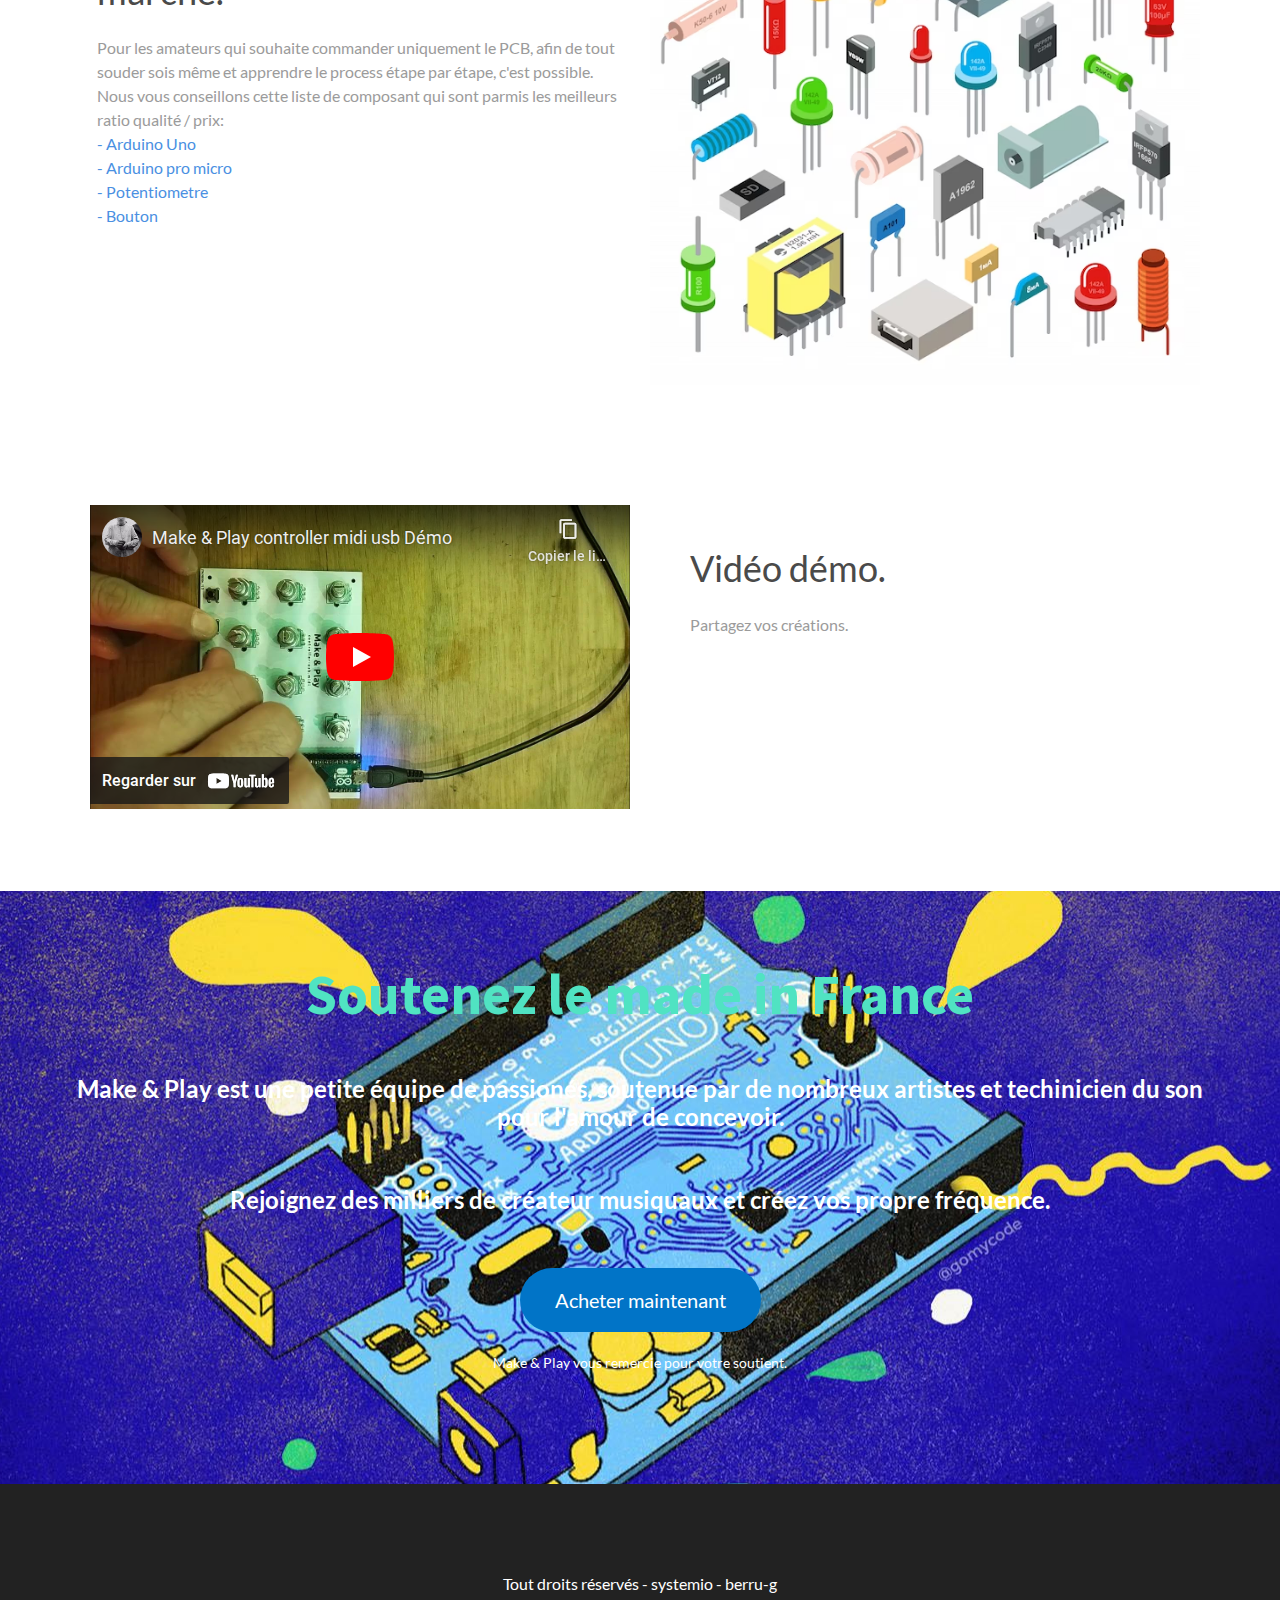
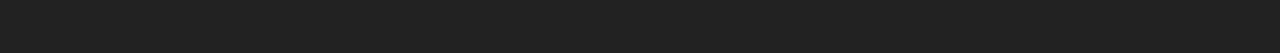
==== commit 4dd30bc1: "gld" ====
--- a/index.html
+++ b/index.html
@@ -1,129 +1,2387 @@
-<body>
-    <!-- visit me https://berru-g.github.io/Make-Play/
-*VIDEO DEMO*in progress* waiting with isaiah ;)
-Welcome, FQAQ WYCP VVQR NCAK NQXG ETAR VQIT CRJA JKFF GPOG UUCI GUCP FQVJ GTGC UVGT GIIU LQKP OGJG TGVQ EQPV KPWG VJGC FXGP VWTG JVVR UEQF GRGP KQJN CWVT GRGP RQCA IRB
-a clue: [2:4]
-or Visit me Github & follow me. /berru-g
--->
-    <head>
-        <meta charset="UTF-8">
-        <title>Make & Play </title>
-        <meta name="contrôleur midi " content="Contrôleur DAW made in Nantes">
-  <meta name="keywords" content="Interface USB, Contrôleur MIDI universel,Contrôleur DAW, MIDI, DIY, made in France">
-        <link rel="shortcut icon" href="https://github.com/berru-g/Make-Play/blob/main/src/iconm&p.png?raw=true" />
-        <link rel="stylesheet" href="index.css">
-        
-<!-- Google tag (gtag.js) -->
-<script async src="https://www.googletagmanager.com/gtag/js?id=G-1Z1V2M1VJ2"></script>
-<script>
-  window.dataLayer = window.dataLayer || [];
-  function gtag(){dataLayer.push(arguments);}
-  gtag('js', new Date());
-
-  gtag('config', 'G-1Z1V2M1VJ2');
-</script>
-
-    </head>
-    <nav>
-        <div class="navbar">
-            <div class="container nav-container">
-                <input class="checkbox" type="checkbox" name="" id="" />
-                <div class="hamburger-lines">
-                    <span class="line line1"></span>
-                    <span class="line line2"></span>
-                    <span class="line line3"></span>
+<!--REFONTE DE DEPANNAGE
+    test de clone de template systemio-->
+<!--Reste à faire:
+        créer les meta et description,
+        renomer les balise alt, title et name,
+        renomer les H2,3 etc,
+        changer les src des img et nommer les src,
+     -->
+<!DOCTYPE html>
+
+<meta charset=utf-8>
+<title>Les potards</title>
+<meta name=viewport content="width=device-width, initial-scale=1">
+<link rel="shortcut icon" href="https://github.com/berru-g/Make-Play/blob/main/src/iconm&p.png?raw=true" />
+
+<meta name="keywords"
+    content="potard, potards, les potards, Interface USB, Contrôleur MIDI universel, Contrôleur DAW, MIDI, DIY, made in France">
+
+<meta name=title content=DAW-controller>
+<meta property=og:image:alt content=Les potards>
+<meta property=og:title content=DAW-controller>
+<meta property=og:description content>
+<meta property=og:url content=https://berru-g.github.io/Make-Play />
+<link rel=canonical href=https://berru-g.github.io/Make-Play />
+<style data-styled data-styled-version=4.4.0>
+    :root {
+        --sf-img-6: url("[data-uri]");
+        --sf-img-12: url("[data-uri]